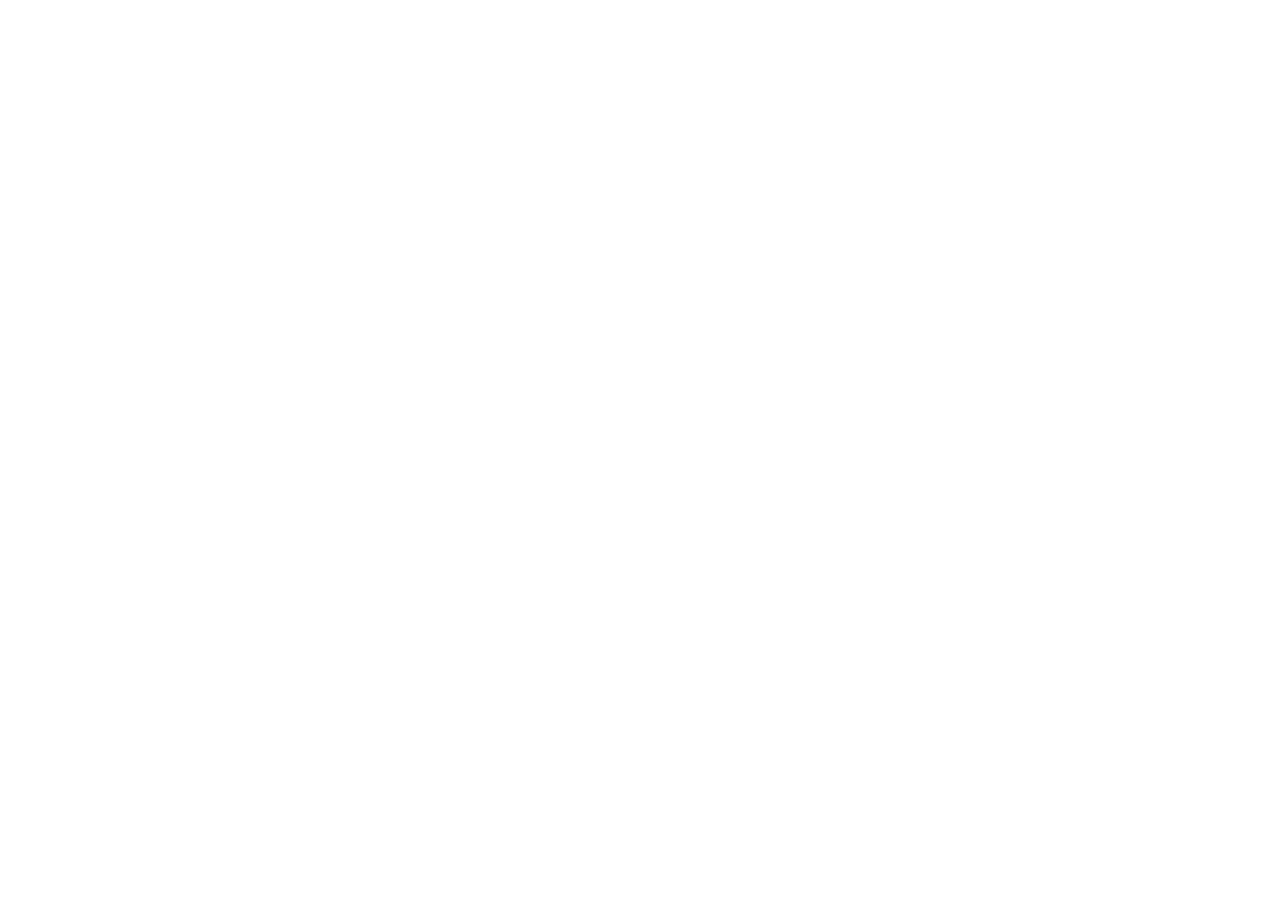
==== 03-lection1/01-button/index.html @ 460b8031 "Added task Кнопка" ====
<!DOCTYPE html>
<!-- Страница с кнопкой -->
<html lang="ru">
    <head>
        <link rel="stylesheet" href="../../assets/css/main.css">
        <link rel="stylesheet" href="./button.css">
    </head>
    <body>

    </body>
</html>
---- 03-lection1/01-button/button.css ----
/* Стилизация кнопки */
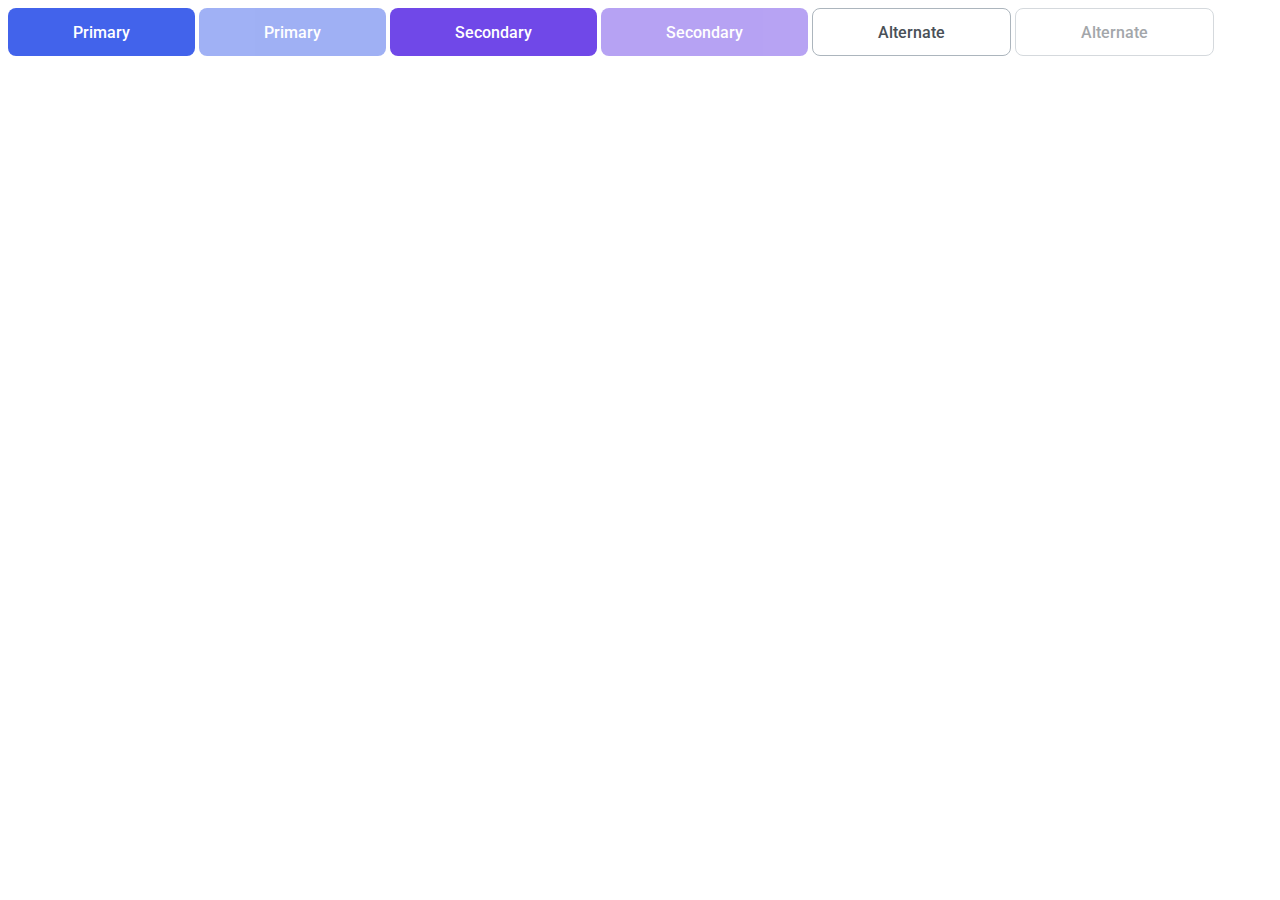
==== commit e131b16c: "Added solution for lection 1" ====
--- a/03-lection1/01-button/index.html
+++ b/03-lection1/01-button/index.html
@@ -6,6 +6,11 @@
         <link rel="stylesheet" href="./button.css">
     </head>
     <body>
-
+        <button class="button button_primary">Primary</button>
+        <button class="button button_primary" disabled>Primary</button>
+        <button class="button button_secondary">Secondary</button>
+        <button class="button button_secondary" disabled>Secondary</button>
+        <button class="button button_alternate">Alternate</button>
+        <button class="button button_alternate" disabled>Alternate</button>
     </body>
 </html>
--- a/assets/css/main.css
+++ b/assets/css/main.css
@@ -0,0 +1,29 @@
+@import '../fonts/fonts.css';
+
+:root {
+    --white: #ffffff;
+    --black: #212429;
+    --pink: #F784AD;
+    --purple: #7048E8;
+    --blue: #4263EB;
+    --red: #F03D3E;
+    --grey-1: #F8F9FA;
+    --grey-2: #DDE2E5;
+    --grey-3: #ACB5BD;
+    --grey-4: #495057;
+
+    --error: var(--red);
+    --success: var(--blue);
+
+    --primary: var(--blue);
+    --secondary: var(--purple);
+}
+
+* {
+    box-sizing: border-box;
+    
+    font-family: 'Inter', sans-serif;
+    font-weight: 400;
+    font-size: 16px;
+    line-height: 24px;
+}
--- a/03-lection1/01-button/button.css
+++ b/03-lection1/01-button/button.css
@@ -1 +1,44 @@
 /* Стилизация кнопки */
+.button {
+    color: #ffffff;
+    font-family: 'Roboto', sans-serif;
+    font-size: 16px;
+    font-weight: 500;
+    line-height: 19px;
+    padding: 0 65px;
+    height: 48px;
+    border: 0;
+    border-radius: 8px;
+    cursor: pointer;
+}
+
+.button:disabled {
+    opacity: 0.5;
+    cursor: not-allowed;
+}
+
+.button_primary {
+    background-color: var(--primary);
+}
+
+.button_secondary {
+    background-color: var(--secondary);
+}
+
+.button_alternate {
+    background-color: rgba(255,255,255, 0);
+    border: 1px solid var(--grey-3);
+    color: var(--grey-4);
+}
+
+.button_primary:hover:enabled {
+    background-color: #2342C0;
+}
+
+.button_secondary:hover:enabled {
+    background-color: #5028C6;
+}
+
+.button_alternate:hover:enabled {
+    border: 1px solid var(--black);
+}
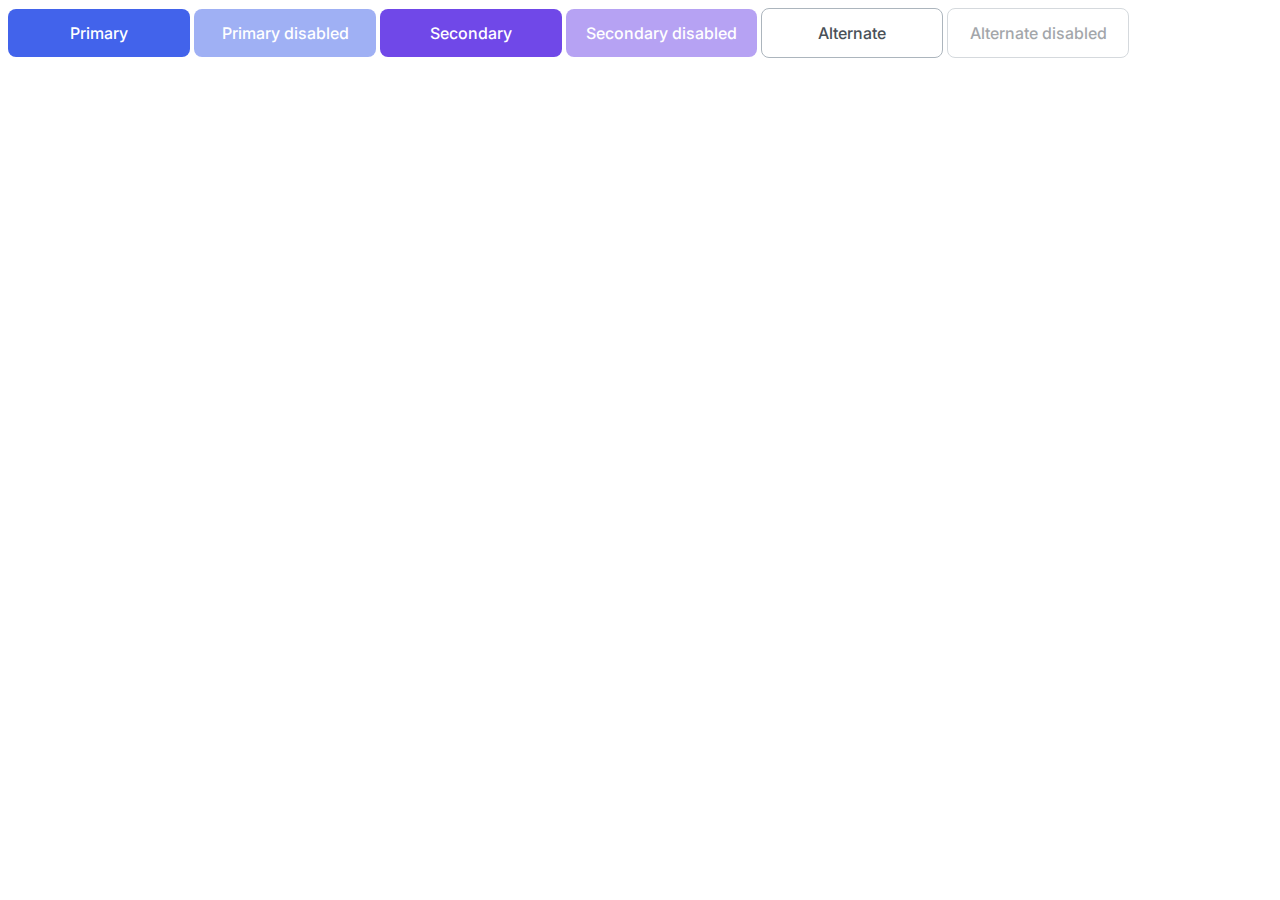
==== commit 23e8b872: "Added teacher solution for task: Кнопка" ====
--- a/03-lection1/01-button/index.html
+++ b/03-lection1/01-button/index.html
@@ -6,11 +6,23 @@
         <link rel="stylesheet" href="./button.css">
     </head>
     <body>
-        <button class="button button_primary">Primary</button>
-        <button class="button button_primary" disabled>Primary</button>
-        <button class="button button_secondary">Secondary</button>
-        <button class="button button_secondary" disabled>Secondary</button>
-        <button class="button button_alternate">Alternate</button>
-        <button class="button button_alternate" disabled>Alternate</button>
+        <button class="button button_primary">
+            Primary
+        </button>
+        <button class="button button_primary" disabled>
+            Primary disabled
+        </button>
+        <button class="button button_secondary">
+            Secondary
+        </button>
+        <button class="button button_secondary" disabled>
+            Secondary disabled
+        </button>
+        <button class="button button_alternate">
+            Alternate
+        </button>
+        <button class="button button_alternate" disabled>
+            Alternate disabled
+        </button>
     </body>
 </html>
--- a/assets/css/main.css
+++ b/assets/css/main.css
@@ -5,7 +5,7 @@
     --black: #212429;
     --pink: #F784AD;
     --purple: #7048E8;
-    --blue: #4263EB;
+    --blue: #374FC7;
     --red: #F03D3E;
     --grey-1: #F8F9FA;
     --grey-2: #DDE2E5;
@@ -20,10 +20,5 @@
 }
 
 * {
-    box-sizing: border-box;
-    
     font-family: 'Inter', sans-serif;
-    font-weight: 400;
-    font-size: 16px;
-    line-height: 24px;
 }
--- a/03-lection1/01-button/button.css
+++ b/03-lection1/01-button/button.css
@@ -1,44 +1,68 @@
 /* Стилизация кнопки */
+
 .button {
-    color: #ffffff;
-    font-family: 'Roboto', sans-serif;
+    border: none;
+    outline: none;
+
+    display: inline-block;
+    border-radius: 8px;
+    padding: 15px 20px 14px;
+    text-align: center;
     font-size: 16px;
+    line-height: 19px;
     font-weight: 500;
-    line-height: 19px;
-    padding: 0 65px;
-    height: 48px;
-    border: 0;
-    border-radius: 8px;
     cursor: pointer;
+    min-width: 182px;
 }
 
 .button:disabled {
     opacity: 0.5;
-    cursor: not-allowed;
+    cursor: default;
 }
 
+/* Primary */
+
 .button_primary {
-    background-color: var(--primary);
+    background: #4263EB;
+    color: #FFFFFF;
+
+    transition: opacity 200ms ease-in-out, background 200ms ease-in-out;
 }
 
-.button_secondary {
-    background-color: var(--secondary);
+.button_primary:hover {
+    background: #2342C0;
 }
 
-.button_alternate {
-    background-color: rgba(255,255,255, 0);
-    border: 1px solid var(--grey-3);
-    color: var(--grey-4);
+/* Возвращаем цвет на такой же, какой был у primary */
+.button_primary:hover:disabled {
+    background: #4263EB;
 }
 
-.button_primary:hover:enabled {
-    background-color: #2342C0;
+/* Secondary */
+
+.button_secondary {
+    background: #7048E8;
+    color: #FFFFFF;
+
+    transition: opacity 200ms ease-in-out, background 200ms ease-in-out;
 }
 
-.button_secondary:hover:enabled {
-    background-color: #5028C6;
+/* Альтернатива возвращению цвета */
+.button_secondary:hover:not(:disabled) {
+    background: #5028C6;
 }
 
-.button_alternate:hover:enabled {
-    border: 1px solid var(--black);
+/* Alternate */
+
+.button_alternate {
+    border: 1px solid #ACB5BD;
+    background: transparent;
+    color: #495057;
+
+    transition: border-color 0.2s ease-in-out;
 }
+
+/* Альтернатива возвращению цвета */
+.button_alternate:hover:not(:disabled) {
+    border-color: #212429;
+}
